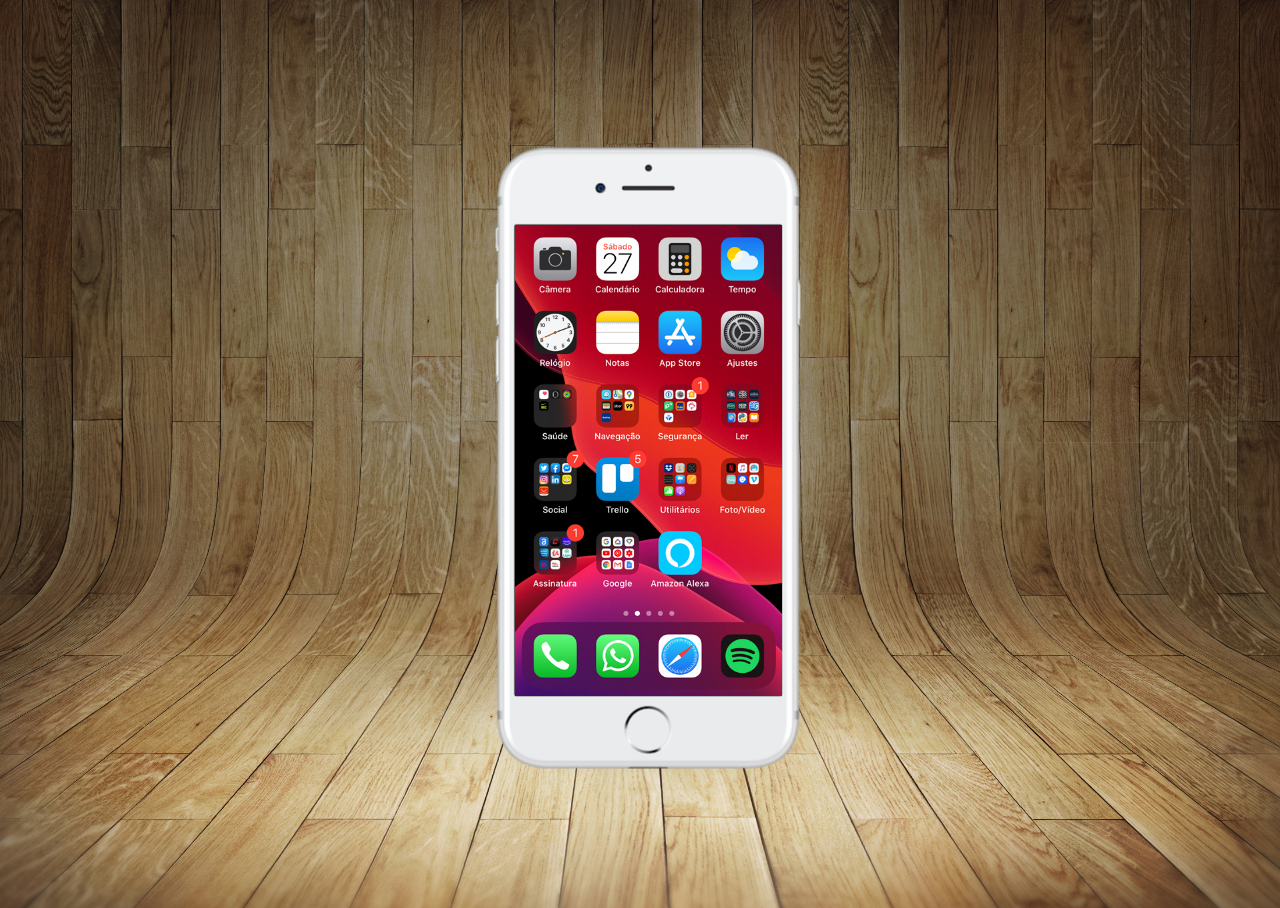
==== index.html @ 536d2c09 "novo projeto pt1" ====
<!DOCTYPE html>
<html lang="pt-br">
<head>
    <meta charset="UTF-8">
    <meta http-equiv="X-UA-Compatible" content="IE=edge">
    <meta name="viewport" content="width=device-width, initial-scale=1.0">
    <title>Document</title>
    <link rel="shortcut icon" href="favicon.ico" type="imagens/x-icon">
    <link rel="stylesheet" href="estilos/style.css">
</head>
<body>
    <main>
        <section id="telefone">
            <article id="tela">

            </article>
        </section>
        <section id="redes-sociais">

        </section>
    </main>
</body>
</html>
---- estilos/style.css ----
@charset "UTF-8"

* {
    margin: 0px;
    padding: 0px;
    font-family: Arial, Helvetica, sans-serif;
}

html, body {
    height: 100vh;
    width: 100vw;
}
body {
    background: url(../imagens/fundo-madeira.jpg) no-repeat top center;
    background-size: cover;
}
main {
    height: 100vh;
    position: relative;
}
section#telefone {
    position: absolute;
    top: 50%;
    left: 50%;
    transform: translate(-50%, -50%);

    height: 627px;
    width: 311px;
    background: url(../imagens/frame-iphone.png) center center no-repeat;
}
article#tela {
    position: absolute;
    top: 50%;
    left: 50%;
    transform: translate(-50%, -50%);

    height: 471px;
    width: 267px;
    background: url(../imagens/tela-home.jpg) center center no-repeat fixed;
    background-size: cover;
    margin-top: 2px;
}
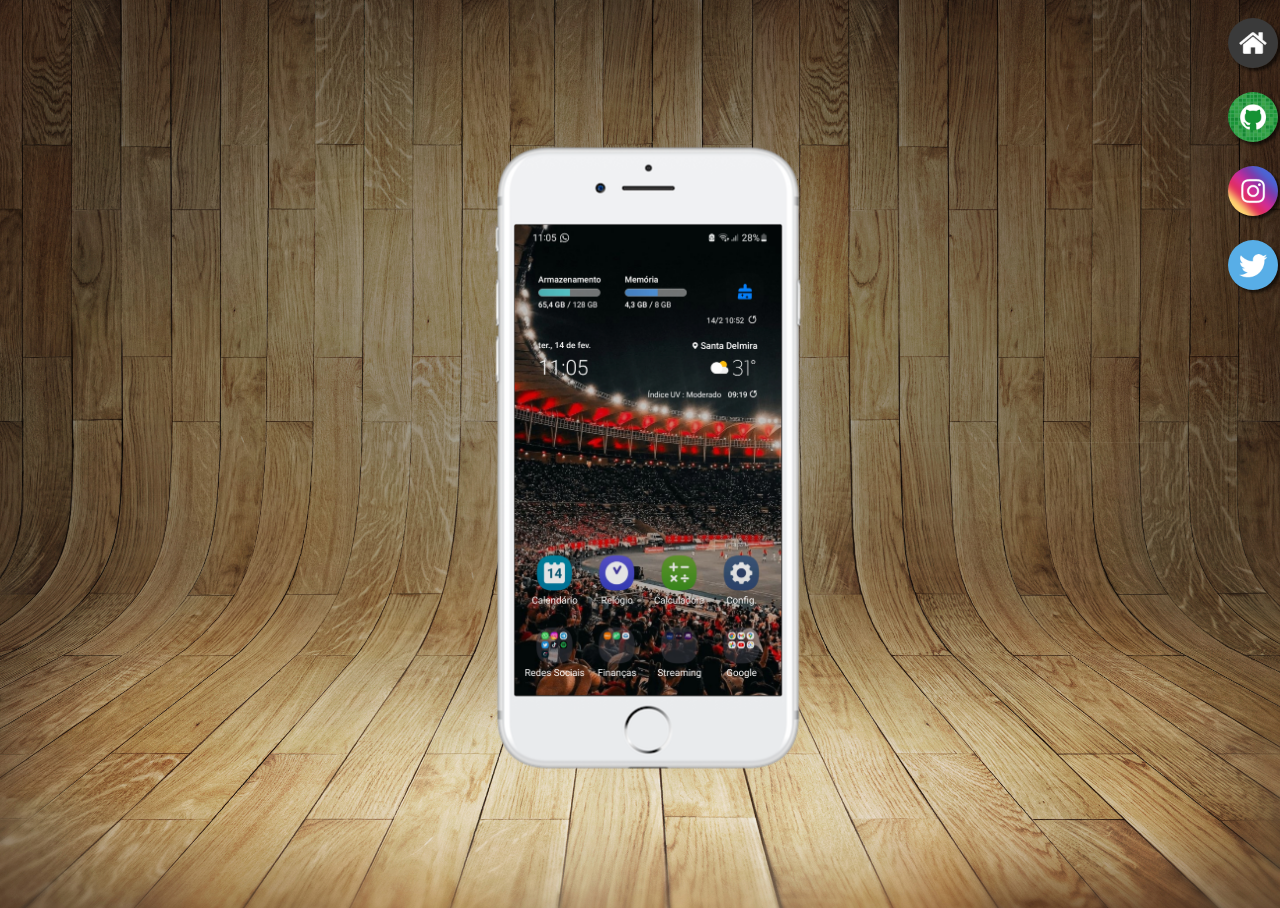
==== commit ce68e663: "projeto concluidooo" ====
--- a/index.html
+++ b/index.html
@@ -11,12 +11,15 @@
 <body>
     <main>
         <section id="telefone">
-            <article id="tela">
-
-            </article>
+            <iframe src="home.html" frameborder="0" name="tela" id="tela">
+                Seu navegador não compatível :(
+            </iframe>
         </section>
         <section id="redes-sociais">
-
+            <a href="home.html" target="tela"><img src="imagens/logo-home.jpg" alt="Home"></a><br>
+            <a href="github.html" target="tela"><img src="imagens/logo-github.jpg" alt="GitHub"></a><br>
+            <a href="instagram.html" target="tela"><img src="imagens/logo-instagram.jpg" alt="Instagram"></a><br>
+            <a href="twitter.html" target="tela"><img src="imagens/logo-twitter.jpg" alt="Twitter"></a>
         </section>
     </main>
 </body>
--- a/estilos/style.css
+++ b/estilos/style.css
@@ -28,15 +28,26 @@
     width: 311px;
     background: url(../imagens/frame-iphone.png) center center no-repeat;
 }
-article#tela {
-    position: absolute;
-    top: 50%;
-    left: 50%;
-    transform: translate(-50%, -50%);
-
+iframe#tela {
+    position: relative;
+    top: 80px;
+    left: 22px;
     height: 471px;
     width: 267px;
-    background: url(../imagens/tela-home.jpg) center center no-repeat fixed;
-    background-size: cover;
-    margin-top: 2px;
+}
+section#redes-sociais {
+    text-align: right;
+}
+section#redes-sociais img {
+    width: 50px;
+    margin: 10px;
+    border-radius: 50%;
+    box-shadow: 3px 3px 3px rgba(0, 0, 0, 0.596);
+    box-sizing: border-box;
+}
+section#redes-sociais img:hover {
+    border: 2px solid rgba(255, 255, 255, 0.527);
+    transform: translate(-2px, -2px);
+    box-shadow: 5px 5px 10px rgba(0, 0, 0, 0.596);
+    transition: transform 0.1s;
 }